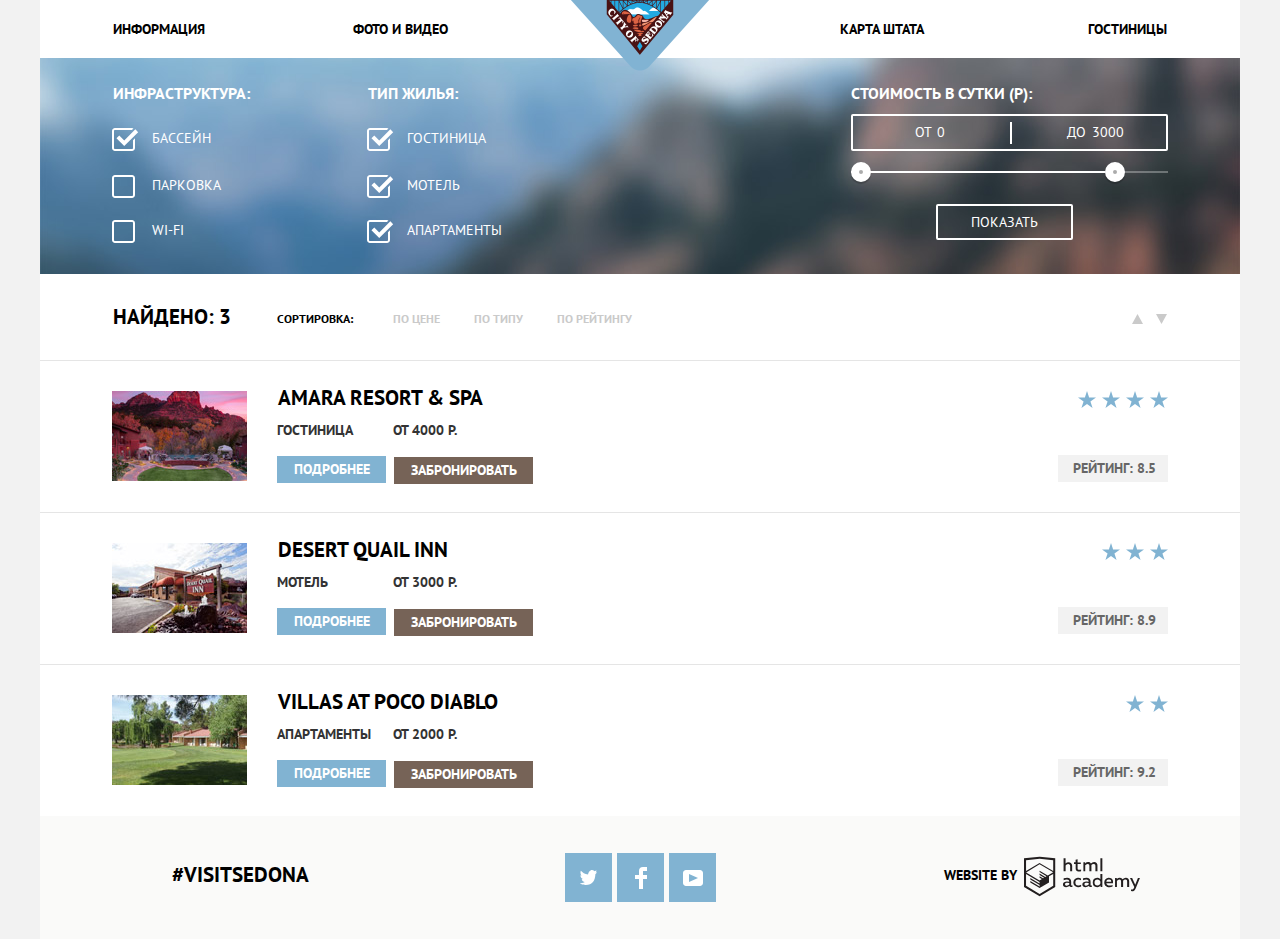
==== catalog.html @ 3f62bf9d "Добавлен JS." ====
<!DOCTYPE html>
<html lang="ru">

<head>
  <meta charset="utf-8">
  <title>HTML Academy: Седона</title>
  <link href="https://fonts.googleapis.com/css?family=PT+Sans:400,700&display=swap&subset=cyrillic" rel="stylesheet">
  <link rel="stylesheet" href="css/normalize.css">
  <link rel="stylesheet" href="css/style.css">
</head>

<body>
  <div class="container-center">
    <header class="main-header">
      <a href="index.html" class="logo">
        <img src="img/logo.png" width="140px" height="71px" alt="Логотип города Седона">
      </a>
      <nav aria-label="Навигация по странице" class="main-nav">
        <ul class="site-nav">
          <li><a href="#" class="site-nav-list">Информация</a></li>
          <li><a href="#" class="site-nav-list">Фото и видео</a></li>
          <li><a href="#" class="site-nav-list">Карта штата</a></li>
          <li><a href="catalog.html" class="site-nav-list">Гостиницы</a></li>
        </ul>
      </nav>
    </header>
    
    <section class="catalog-main">
      <h3 class="visually-hidden">Гостиницы Седоны</h3>
      <form action="https://echo.htmlacademy.ru" method="post" class="points">
        <div>
          <fieldset class="points-one">
            <legend>Инфраструктура:</legend>
            <p>
              <input type="checkbox" name="pool" id="pool" checked class="checkbox">
              <label for="pool" class="catalog-points">Бассейн</label>
            </p>
            <p>
              <input type="checkbox" name="parking" id="parking" class="checkbox">
              <label for="parking" class="catalog-points">Парковка</label>
            </p>
            <p>
              <input type="checkbox" name="wi-fi" id="wi-fi" class="checkbox">
              <label for="wi-fi" class="catalog-points">wi-fi</label>
            </p>
          </fieldset>
        </div>
        <div>
          <fieldset class="points-two">
            <legend>Тип жилья:</legend>
            <p>
              <input type="checkbox" name="hotel" id="hotel" checked class="checkbox">
              <label for="hotel" class="catalog-points">Гостиница</label>
            </p>
            <p>
              <input type="checkbox" name="motel" id="motel" checked class="checkbox">
              <label for="motel" class="catalog-points">Мотель</label>
            </p>
            <p>
              <input type="checkbox" name="aparts" id="aparts" checked class="checkbox">
              <label for="aparts" class="catalog-points">Апартаменты</label>
            </p>
          </fieldset>
        </div>
          <div class="filter-range">
            <div class="filter-range-title">Стоимость в сутки (р):</div>
            <div class="price-controls">
              <label class="min-price">от <input type="text" name="min-price" value="0"></label>
              <label class="max-price">до <input type="text" name="max-price" value="3000"></label>
            </div>
            <div class="range-controls">
              <div class="scale">
                <div class="bar"></div>
              </div>
              <div class="range-toggle range-toggle-min"></div>
              <div class="range-toggle range-toggle-max"></div>
            </div>
            <button class="btn-transparent" type="submit">Показать</button>
          </div>
      </form>
    </section>

    <section class="catalog-content">
      <div class="catalog-found">
        <h3 class="">Найдено: 3</h3>
        <ul class="catalog-list">
          <li class="catalog-item">Сортировка:</li>
          <li class="catalog-item"><a class="btn">по цене</a></li>
          <li class="catalog-item"><a class="btn">по типу</a></li>
          <li class="catalog-item"><a class="btn">по рейтингу</a></li>
        </ul>
        <div class="btn-arrow">
          <button class="arrow-up">
            <svg xmlns="http://www.w3.org/2000/svg" width="11" height="10" viewBox="0 0 11 10"><path d="M5.5 0L0 10h11z"/></svg>
          </button>
          <button class="arrow-down">
            <svg xmlns="http://www.w3.org/2000/svg" width="11" height="10" viewBox="0 0 11 10"><path d="M5.5 10L0 0h11"/></svg>
          </button>
        </div>
      </div>
      <div class="found-hotel">
        <div class="hotel-img">
          <img src="img/1catalog.jpg" width="135px" height="90px" alt="фото отеля">
        </div>
        <div class="about-hotel">
          <h3 class="hotel-name">Amara resort & spa</h3>
          <p class="cost"><span>гостиница</span> <span>от 4000 Р.</span></p>
          <div class="info-buy">
            <a href="#" class="detail">Подробнее</a>
            <a href="#" class="reserv">Забронировать</a>
          </div>
        </div>
        <div class="rate">
          <div class="rate-star">
            <span class="rating"></span>
            <span class="rating"></span>
            <span class="rating"></span>
            <span class="rating"></span>
          </div>
          <p>Рейтинг: 8.5</p>
        </div>
      </div>
      <div class="found-hotel">
        <div class="hotel-img">
          <img src="img/3catalog.jpg" width="135px" height="90px" alt="фото отеля">
        </div>
        <div class="about-hotel">
          <h3 class="hotel-name">Desert quail inn</h3>
          <p class="cost"><span>мотель</span> <span>от 3000 Р.</span></p>
          <div class="info-buy">
            <a href="#" class="detail">Подробнее</a>
            <a href="#" class="reserv">Забронировать</a>
          </div>
        </div>
        <div class="rate">
          <div class="rate-star">
            <span class="rating"></span>
            <span class="rating"></span>
            <span class="rating"></span>
          </div>
          <p>Рейтинг: 8.9</p>
        </div>
      </div>
      <div class="found-hotel">
        <div class="hotel-img">
          <img src="img/2catalog.jpg" width="135px" height="90px" alt="фото отеля">
        </div>
        <div class="about-hotel">
          <h3 class="hotel-name">Villas at poco diablo</h3>
          <p class="cost"><span>апартаменты</span> <span>от 2000 Р.</span></p>
          <div class="info-buy">
            <a href="#" class="detail">Подробнее</a>
            <a href="#" class="reserv">Забронировать</a>
          </div>
        </div>
        <div class="rate">
          <div class="rate-star">
            <span class="rating"></span>
            <span class="rating"></span>
          </div>
          <p>Рейтинг: 9.2</p>
        </div>
      </div>
    </section>
    
    <footer class="footer">
      <a href="index.html" class="footer-contacts">#VisitSedona</a>
      <ul class="footer-social">
        <li>
          <a href="#" class="social-button"><span class="visually-hidden">Твитер</span>
            <svg xmlns="http://www.w3.org/2000/svg" xmlns:xlink="http://www.w3.org/1999/xlink" width="17" height="15" viewBox="0 0 17 15">
              <path fill="#FFF" d="M10.95.144c1.685-.496 2.984.27 3.577 1.179.673-.231 1.331-.481 2.011-.708a2.345 2.345 0 0 1-.857 1.768c.685.17 1.304-.491 1.304-.491-.169 1-1.006 1.788-1.563 2.024-.231 6.75-3.175 11.217-10.077 11.082h-.446c-.41 0-4.164-.46-4.898-1.887 2.271.196 3.893-.422 4.693-1.177-.96-.3-2.679-.477-2.979-2.95.349.106.564.228 1.19.119C1.705 8.247.374 7.53.448 5.33c.285.328 1.067.536 1.34.472C1.085 5.561-.182 2.442.894.85c1.818 1.854 3.735 3.606 7.152 3.773C8.254 2.33 9.183.793 10.95.144z" />
            </svg>
          </a>
        </li>
        <li>
          <a href="#" class="social-button"><span class="visually-hidden">Фейсбук</span>
            <svg xmlns="http://www.w3.org/2000/svg" width="12" height="22" viewBox="0 0 12 22">
              <path fill="#FFF" d="M12 4V0H8a4 4 0 0 0-4 4v4H0v4h4v10h4V12h4V8H8V4h4z" />
            </svg>
          </a>
        </li>
        <li>
          <a href="#" class="social-button"><span class="visually-hidden">Ю-туб</span>
            <svg xmlns="http://www.w3.org/2000/svg" xmlns:xlink="http://www.w3.org/1999/xlink" width="20" height="16"
              viewBox="0 0 20 16">
              <path fill="#FFF" d="M17 0H3C1.35 0 0 1.35 0 3v10c0 1.65 1.35 3 3 3h14c1.65 0 3-1.35 3-3V3c0-1.65-1.35-3-3-3zM6.027 11.998V4.002L15.014 8l-8.987 3.998z" />
            </svg>
          </a>
        </li>
      </ul>

      <p class="footer-htmlacademy">Website by</p>
      <a href="https://htmlacademy.ru/intensive/htmlcss">
        <svg class="htmlacademy-btn" id="Layer_1" data-name="Layer 1" xmlns="http://www.w3.org/2000/svg"
          viewBox="0 0 108.08 36.85" width="116" height="41">
          <!-- <title>logo-htmlacademy-small</title> -->
          <path d="M44.61,26.88a2,2,0,0,0,.55-0.1v1.33a3.25,3.25,0,0,1-1.18.21,1.67,1.67,0,0,1-1.67-1,4.84,4.84,0,0,1-3.14,1.08c-1.51,0-2.91-.83-2.91-2.55,0-2.13,2-2.79,3.71-2.79a11.08,11.08,0,0,1,2.17.25v-0.3c0-1-.76-1.77-2.19-1.77a7.42,7.42,0,0,0-3,.64v-1.7a10.21,10.21,0,0,1,3.19-.55c2.36,0,3.81,1.12,3.81,3.65v3a0.54,0.54,0,0,0,.49.59h0.17Zm-6.44-1.13A1.35,1.35,0,0,0,39.63,27h0.11a3.39,3.39,0,0,0,2.41-1V24.58a9.72,9.72,0,0,0-1.81-.21c-1,0-2.16.33-2.16,1.38h0Zm12.36-6.11a5,5,0,0,1,2.57.64V22a4.08,4.08,0,0,0-2.3-.7,2.75,2.75,0,1,0,0,5.49,5,5,0,0,0,2.43-.64v1.71a6.27,6.27,0,0,1-2.76.57A4.21,4.21,0,0,1,46,24.51q0-.21,0-0.41a4.32,4.32,0,0,1,4.18-4.46h0.38Zm12.17,7.24a2,2,0,0,0,.55-0.1v1.33a3.25,3.25,0,0,1-1.18.21,1.67,1.67,0,0,1-1.67-1,4.84,4.84,0,0,1-3.14,1.08c-1.51,0-2.91-.83-2.91-2.55,0-2.13,2-2.79,3.71-2.79a11.08,11.08,0,0,1,2.17.25v-0.3c0-1-.76-1.77-2.19-1.77a7.42,7.42,0,0,0-3,.64v-1.7a10.21,10.21,0,0,1,3.19-.55c2.36,0,3.81,1.12,3.81,3.65v3a0.54,0.54,0,0,0,.49.59h0.17Zm-6.44-1.13A1.35,1.35,0,0,0,57.73,27h0.11a3.39,3.39,0,0,0,2.41-1V24.58a9.72,9.72,0,0,0-1.81-.21c-1.06,0-2.16.33-2.16,1.38h0ZM73,16V28.2H71.35V26.88a3.88,3.88,0,0,1-3.19,1.54,4.4,4.4,0,0,1,0-8.78,3.81,3.81,0,0,1,3,1.3V16H73Zm-4.53,5.22a2.76,2.76,0,1,0,0,5.52A2.86,2.86,0,0,0,71.15,25V23A2.91,2.91,0,0,0,68.49,21.27ZM79,19.64c3.31,0,4.46,2.68,3.92,5.09H76.7c0.21,1.5,1.67,2.11,3.19,2.11a6.11,6.11,0,0,0,2.64-.59v1.6a7.14,7.14,0,0,1-3,.57C77,28.42,74.78,27,74.78,24a4.18,4.18,0,0,1,4-4.39H79Zm0.09,1.54a2.28,2.28,0,0,0-2.44,2.1v0.06H81.3A2,2,0,0,0,79.13,21.18Zm5.73,7V19.87h1.65v1a3.81,3.81,0,0,1,2.78-1.27A2.86,2.86,0,0,1,91.89,21a4.12,4.12,0,0,1,2.91-1.33A3.06,3.06,0,0,1,98,23V28.2h-1.9V23.05a1.59,1.59,0,0,0-1.42-1.75H94.42a2.8,2.8,0,0,0-2.07,1.12V28.2h-1.9V23.05A1.59,1.59,0,0,0,89,21.31H88.8a3,3,0,0,0-2.21,1.29v5.63H84.86Zm21.31-8.33h1.9l-3.91,9.46c-0.9,2.17-2.09,2.86-3.35,2.86a4.76,4.76,0,0,1-1.1-.14V30.46a2.86,2.86,0,0,0,.85.12c0.9,0,1.58-.64,2.07-1.9l0.17-.42-4-8.4h2l2.86,6.29ZM38.73,1.46V6.22a3.81,3.81,0,0,1,2.7-1.14,3.25,3.25,0,0,1,3.44,3.4v5.15H43V8.72a1.81,1.81,0,0,0-1.61-2h-0.3a2.93,2.93,0,0,0-2.32,1.39v5.52h-1.9V1.46h1.9ZM49.94,2.31v3h3V6.91h-3v3.81c0,1.1.5,1.46,1.58,1.46a4.49,4.49,0,0,0,1.69-.33v1.6A6.8,6.8,0,0,1,51,13.8a2.55,2.55,0,0,1-2.86-2.74V6.89H46.58V5.26h1.5V2.74Zm5.4,11.31V5.28H57v1A3.81,3.81,0,0,1,59.77,5a2.86,2.86,0,0,1,2.6,1.33A4.12,4.12,0,0,1,65.28,5,3.06,3.06,0,0,1,68.44,8.4v5.21h-1.9V8.46a1.59,1.59,0,0,0-1.42-1.75H64.89a2.8,2.8,0,0,0-2.07,1.12v5.78h-1.9V8.46A1.59,1.59,0,0,0,59.5,6.71H59.27A3,3,0,0,0,57.06,8v5.63H55.34ZM71.17,1.45H73V13.6H71.17V1.45ZM14.71,0H14.55L0,1.54V28.21l14.55,8.66,14.55-8.66V1.54Zm12.5,27.1L14.55,34.64,1.9,27.12V16.18l12.59,7.5V25L5.86,19.9v1.31l8.68,5.21v1.39L5.87,22.65V24l8.68,5.21,8.75-5.24V18.31L27.2,16V27.12Zm0-12.53-3.48,2-1.6,1L14.51,13v1.31L21,18.23H21l-0.14.09-1,.54-5.37-3.2V17l4.24,2.52-1,.67-3.2-1.9v1.31l2.1,1.24L14.5,22.1,2,14.65,14.51,7.11Zm0-1.32L14.49,5.76,1.91,13.25v-10L14.56,1.92,27.21,3.25v10h0Z" transform="translate(0 -0.02)" fill="#231f20" />
        </svg>
      </a>

    </footer>
  </div>
</body>

</html>
---- css/style.css ----
body {
  margin: 0;
  padding: 0;
  margin-left: 40px;
  margin-right: 40px;

  font-family: 'PT Sans', Arial, sans-serif;
  font-size: 14px;
  line-height: 21px;
  font-weight: 700;
  color: #000000;
  text-transform: uppercase;

  background-color: #f2f2f2;
}
a {
  text-decoration: none;
}
img {
  max-width: 100%;
  height: auto;
}

.container-center {
  width: 1200px;
  margin: 0 auto;
  background-color: #ffffff;
}

.main-header {
  position: relative;
  padding: 16px 0;
  
}
.main-nav {
  font-size: 14px;
  line-height: 26px;
  
  margin: 0px;
  display: flex;
}
.logo {
  height: 71px;
  width: 140px;
  padding: 0;
  margin: 0;
  order: 2;
  position: absolute;
  top: 0;
  left: 50%;
  margin-left: -70px;
  z-index: 1;
}
.site-nav {
  list-style: none;
  
  display: flex;
  flex-wrap: wrap;
  margin: 0;
  width: 100%;
  padding-left: 73px;
  padding-right: 73px;
}
.site-nav li {
  width: 25%;
}
.site-nav li:nth-child(2) {
  margin-right: 0px;
  margin-left: -24px;
}
.site-nav li:nth-child(3) {
  margin-left: 44px;
  margin-right: -20px;
}
.site-nav li:nth-child(3),
.site-nav li:nth-child(4) {
  text-align: right;
}
.site-nav-list {
  color: #000000;
}

.site-nav a:hover,
.site-nav a:focus {
  color: #a3c7de;
}
.site-nav a:active {
  color: #cacaca;
}

.welcome {
  position: relative;
  background-color: #ffffff;
  background-image: url("../img/bg.jpg");
  background-position: right 0px top -61px;
  background-repeat: no-repeat;
  background-size: 1200px 800px;
  padding-bottom: 76px;
}
.welcome-img {
  display: block;
  margin: 0 auto;
  padding-top: 77px;  
}
.welcome::after {
  content: url("../img/polygon.svg");
  position: absolute;
  left: 0;
  bottom: -2.4px;
  line-height: 0;
  
}
/*Стили для преимужеств на главной странице*/
.features-intro {
  text-align: center;
  font-size: 21px;
  line-height: 26px;
  padding: 0;
  margin: 0;
  margin-top: 59px;
  margin-right: 18px;
  margin-bottom: 30px;
  margin-left: 28px;
}
.features-fraze {
  text-align: center;
  font-size: 14px;
  line-height: 26px;
  color: #333333;
  padding: 0;
  margin: 0;
}
.features-list-one {  
  display: flex;
  flex-wrap: wrap;
  margin-top: 50px;
  
}
.features-list-one-color {
  color: #ffffff;
  width: 400px;
  background-color: #81b3d2;
  
  margin: 0;
  padding: 0;
  padding-top: 23px;
  padding-bottom: 44px;
}

.features-list-one-img {
  position: relative;
  overflow: hidden;
  width: 800px;
}
.sedona-img {
  position: absolute;
  bottom: -67px;
}
.features-list-one-color h3 {
  font-size: 21px;
  line-height: 21px;
  font-weight: 700;
  text-align: center;
  padding: 0;
  margin: 0;
  margin-top: 23px;
  margin-left: 140px;
  margin-right: 140px;
}
.features-list-one-color p {
  font-size: 14px;
  line-height: 21px;
  font-weight: 400;
  text-align: center;

  padding: 0;
  margin-top: 24px;
  margin-right: 60px;
  margin-left: 58px;
  
}
.features-list-two {
  display: flex;
  flex-wrap: wrap;
}
.features-list-two-color {
  color: #ffffff;
  text-align: center;
  width: 400px;
  background-color: #81b3d2;
  padding-bottom: 37px;
}
.features-list-two-img {
  position: relative;
  overflow: hidden;
  width: 800px;
}
.bridge-img {
  position: absolute;
  top: -76px;
}
.features-list-two-color h3 {
  font-size: 21px;
  line-height: 21px;
  font-weight: 700;
  padding: 0;
  margin-top: 46px;
  margin-right: 110px;
  margin-bottom: 24px;
  margin-left: 115px;
}
.features-list-two-color p {
  font-size: 14px;
  line-height: 21px;
  font-weight: 400;

  padding: 0;
  margin-left: 48px;
  margin-right: 50px;
  margin-bottom: 23px;
}
.features-list {
  list-style: none;

  display: flex;
  flex-wrap: wrap;
  justify-content: space-between;
  margin: 0;
  padding: 0;
  /* min-height: 330px; */
}
.features-item {
  position: relative;
  padding-top: 140px;
  text-align: center;
  width: 33.33%;
}
.features-item h3 {
  font-size: 21px;
  line-height: 21px;

  padding: 0;
  padding-top: 0px;
  margin: 0;
  margin-top: 21px;
  margin-bottom: 20px;
}
.features-item p {
  color: #333333;
  margin-top: 24px;
  margin-right: 50px;
  margin-bottom: 83px;
  margin-left: 50px;
}
.grey {
  
  background-color: #eeeeee;
  padding-top: 0;
  padding-bottom: 20px;
}
.grey h3 {
  margin-top: 47px;
  margin-right: 145px;
  margin-left: 140px;
  margin-bottom: 24px;
  padding: 0;
  color: #000000;
}
.grey p {
  margin-top: 0;
  margin-right: 40px;
  margin-bottom: 21px;
  margin-left: 40px;
  color: #333333;
}
  

.home::before {
  content: url("../img/home.svg");
  position: absolute;
  left: 162px;
  bottom: 194px;


}
.food::before {
  content: url("../img/food.svg");
  position: absolute;
  left: 162px;
  bottom: 198px;
}
.box::before {
  content: url("../img/box.svg");
  position: absolute;
  left: 168px;
  bottom: 196px;
}

.subtitle {
  text-align: center;
  font-size: 30px;
  line-height: 36px;
  color: #000000;
  
  padding: 0;
  margin: 0;
  margin-top: 49px;
  margin-bottom: 23px;
}
.subtitle-btn {
  text-align: center;
  margin-top: 44px;
  
}
.search-main {
  font-size: 21px;
  line-height: 26px;
  text-transform: uppercase;
  font-weight: 700;
  width: 568px;
  padding-top: 28px;
  padding-bottom: 33px;
  margin: 0;

  background-color: #766357;
  color: #ffffff;
  border: none;
}
.popup {
  width: 570px;
  
  margin-left: 315px;
  padding-top: 40px;
  display: flex;
  flex-direction: column;
  align-items: center;
  position: absolute;
  z-index: 1;
  background-color: #ffffff;
}
.popup-err {
  animation-name: shake;
  animation-duration: 0.6s;
}
.popup-animation {
  animation-name: bounce;
  animation-duration: 0.6s;
}
.check-in,
.check-out {
  width: 346px;
  height: 38px;
  background-color: #f2f2f2;
  color: #000000;
  border: none;
  margin-left: 21px;
  padding-left: 12px;
  box-sizing: border-box;
}
.date-in,
.date-out {
  position: relative;
  margin-top: 15px;
  margin-left: 2px;
}
.calendar {
  border: none;
  position: absolute;
  left: 422px;
  top: 8px;
  background-color: #f2f2f2;
}
.number-guest {  
  display: flex;
  align-items: center;
  width: 459px;
  justify-content: space-between;
  margin-bottom: 49px;
}
.btn-adults,
.btn-children {
  display: flex;
  margin-top: 13px;
}
.btn-adults input,
.btn-children input {
  border: none;
  text-align: center;
  background-color: #f2f2f2;
}
.btn-adults label,
.btn-children label {
  margin-right: 26px;
  margin-top: 12px;
}

.number-guest-btn {
  width: 38px;
  height: 38px;
  border: none;
  background-color: #f2f2f2;
  padding: 0;
  margin: 0;
  margin-top: 3px;
}
.left {
  margin-left: 15px;
}


.found {
  font-size: 21px;
  line-height: 26px;
  text-transform: uppercase;
  font-weight: 700;
  width: 458px;
  background-color: #81b3d2;
  border: none;

  margin-top: 5px;
  margin-bottom: 55px;
  padding-top: 15px;
  padding-bottom: 17px;
  
}
.found a {
  margin-top: auto;
  margin-left: auto;
  margin-right: auto;
  color: #ffffff;
}

.map {
  background-image: url("../img/map.png");
  background-position: right -52px top 0;
  background-repeat: no-repeat;
  background-size: 1718px 748px;
  position: relative;
  padding-top: 500px;
}
.map iframe {
  position: absolute;
  top: 0px;
  border:0;
}

.footer {
  padding-top: 37px;
  padding-bottom: 36px;
  display: flex;
  justify-content: space-between;
  align-items: center;
  background-color: rgba(249, 250, 248, 0.9);
  
}
.footer-main {
  margin-top: -28px;
  width: 1200px;
  position: relative;
}

.footer-contacts {
  font-size: 21px;
  line-height: 26px;
  color: #000000;

  margin-left: 132px;
  margin-bottom: 6px;
}
.footer-social {
  list-style: none;
  display: flex;
  flex-wrap: wrap;
  justify-content: space-between;
  width: 151px;
  margin: 0 auto;
  margin-left: 256px;
  padding: 0;
 
}
.social-button {
  display: flex;
  align-items: center;
  justify-content: center;
  width: 47px;
  height: 49px;

  background-color: #81b3d2;
}
.social-button:focus,
.social-button:hover {
  background-color: #669ec0;
}
.social-button:active {
  background-color: #5496bd;
}
.social-button:active path {
  fill: #88b6d1;
}

.footer-htmlacademy {
  padding: 0;
  margin: 0;
  margin-right: 7px;
  margin-bottom: 4px;
  
}
.htmlacademy-btn {
  margin-right: 100px;
  margin-top: 3px;
}
.htmlacademy-btn:focus path,
.htmlacademy-btn:hover path {
  fill: #81b3d2;
}
.htmlacademy-btn:active path {
  fill: #bdbbbc;
}

.visually-hidden {
  position: absolute;
  width: 1px;
  height: 1px;
  margin: -1px;
  border: 0;
  padding: 0;
  clip: rect(0 0 0 0);
  overflow: hidden;
}
/*Окончание стилей index.html*/
/*Старт стилей catalog.html*/
.catalog-main {
  background-image: url("../img/filterbackground.jpg");
  background-position: top;
  background-repeat: no-repeat;
  background-color: #ffffff;
  padding-left: 60px;
  padding-right: 60px;
}
.points {
  display: flex;
  padding-bottom: 24px;
}
fieldset {
  border: none;
}
.hotel-form {
  margin-left: auto;
}

.catalog-content {
  background-color: #ffffff;
  /* margin-left: 73px;
  margin-right: 73px;
  margin-bottom: -8px; */
  
}
.catalog-found {
  display: flex;
  justify-content: flex-start;
  flex-wrap: wrap;
  margin: 0 73px;
  margin-bottom: 18px;
}
.catalog-found h3 {
  font-size: 21px;
  line-height: 26px;

  padding: 0;
  margin: 0;
  margin-top: 30px;
}
.catalog-list {
  list-style: none;

  display: flex;
  justify-content: space-between;
}
.catalog-item {
  font-size: 12px;
  line-height: 18px;

  margin-top: 22px;
  margin-left: 40px;
}
.catalog-item:first-child {
  margin-left: 6px;
}
.catalog-item:nth-child(3),
.catalog-item:nth-child(4) {
  margin-left: 34px;
  
}

.btn {
  color: #cacaca;
}
.btn:hover,
.btn:focus {
  color: #a3c7de;
}
.btn:active {
  color: #000000;
}
.btn-arrow {
  margin-left: auto;
  margin-top: 12px;
}
.arrow-up {
  border: none;
  padding: 0;
  margin-top: 25px;
  margin-right: 4px;
  background: none;
}
.arrow-up svg {
  fill: #cacaca;
}
.arrow-down {
  border: none;
  padding: 0;
  margin-top: 25px;
  margin-left: 5px;
  background: none;
}
.arrow-down svg {
  fill: #cacaca;
}
.arrow-up:hover svg,
.arrow-down:hover svg,
.arrow-up:focus svg,
.arrow-down:focus svg {
  fill: #231f20;
}
.arrow-up:active svg,
.arrow-down:active svg {
  fill: #81b3d2;
}

.found-hotel {
  padding: 0 72px;
  margin: 0;
  margin-bottom: -3px;

  border-top: 1px solid #e5e5e5;

  display: flex;
    
}
.hotel-img {
  margin-top: 30px;
  margin-right: 20px;
}

.about-hotel {
  margin-left: 10px;
}

.hotel-name {
  font-size: 21px;
  line-height: 26px;
  color: #000000;
  margin-top: 24px;
  margin-bottom: 0;
  margin-left: 1px;
}
.hotel-name:hover,
.hotel-name:focus {
  color: #81b3d2;
}
.hotel-name:active {
  color: #cbcbcb;
}

.cost {
  font-size: 14px;
  line-height: 21px;
  color: #333333;
  margin-top: 8px;
  margin-bottom: 15px;
}

.cost span {
  display: inline-block;
  min-width: 112px;
  vertical-align: middle;
}

.detail {
  display: inline-block;

  margin-right: 3.5px;
  padding-top: 13px;
  padding-right: 16px;
  padding-bottom: 14px;
  padding-left: 17px;
  
  line-height: 0;
  text-align: center;
  color: #ffffff;
  
  text-transform: uppercase;
  background-color: #81b3d2;
  border: none;
}
.detail:hover,
.detail:focus {
  background-color: #669ec0;
}
.detail:active {
  color: #93b9d2;
  background-color: #5496bd;
}

.reserv {
  display: inline-block;
  vertical-align: middle;

  margin-right: 3.5px;
  padding-top: 13px;
  padding-right: 16px;
  padding-bottom: 14px;
  padding-left: 17px;
  

  line-height: 0;
  text-align: center;
  color: #ffffff;
  text-transform: uppercase;
  background-color: #766357;
  border: none;
}
.reserv:hover,
.reserv:focus {
  background-color: #604e43;
}
.reserv:active {
  color: #928a85;
  background-color: #503e33;
}

.rate {
  margin-left: auto;
}
.rate-star {
  text-align: right;
  margin-top: 30px;
}
.rating {
  display: inline-block;
  vertical-align: middle;
  margin-left: 2px;
}


.rate p {
  display: inline-block;
  vertical-align: middle;
  line-height: 0;

  margin-top: 41px;
  margin-bottom: 33px;
  padding-top: 13px;
  padding-right: 12px;
  padding-bottom: 14px;
  padding-left: 15px;
  
  color: #666666;
  background-color: #f2f2f2;
}
.rating::after {
  content: url("../img/star.svg"); 
}


/* стилизация чек-боксов */

.points-one legend,
.points-two legend {
  font-size: 16px;
  line-height: 21px;
}
.points-one,
.points-two {
  color: #ffffff;
  margin-top: 25px;
  
}
.points-two {
  margin-left: 95px;
}
.points-one p,
.points-two p {
  margin: 0;
  padding: 0;
  margin-top: 19px;
}
.points-one p:nth-child(3),
.points-two p:nth-child(3) {
  margin-top: 26px;
}
.points-one p:nth-child(4),
.points-two p:nth-child(4) {
  margin-top: 24px;
}

.catalog-points {
  font-weight: 400;
  margin: 0;
  padding: 0;
  margin-left: 39px;
}

.checkbox {
  /* Прячем стандартную галочку */
	position: absolute;
	z-index: -1;
	opacity: 0;
}
.checkbox + label {
  /* определяем относительно какого элемента absolute + определяем курсор */
	position: relative;
	cursor: pointer;
}

.checkbox + label:before {
  /* Определяем вид основного чекбокса */
	content: url("../img/checkboxoff.svg");
	position: absolute;
	/* top: -4px; */
	left: -40px;
}
.checkbox:checked + label:before {
  /* определяем вид чекбокса осле нажатия */
  content: url("../img/checkboxon.svg");
}
.checkbox:focus + label:before {
  border: 1.5px solid #88b6d1;
} 
.checkbox:disabled + label:before {
  opacity: 0.3;
}
/* Стили для фильтра */

.filter-range {
  width: 317px;
  margin-top: 25px;
  margin-left: 337px;


  color: #ffffff;
  text-transform: uppercase;
}

.filter-range-title {
  margin-bottom: 10px;

  font-weight: 700;
  font-size: 16px;
  line-height: 21px;
}

.price-controls {
  position: relative;
  
  height: 33px;
  margin-bottom: 20px;
  
  font-size: 0;
  font-weight: 400;

  border: 2px solid #ffffff;
  border-radius: 2px;
}

.price-controls::after {
  content: "";
  position: absolute;
  top: 50%;
  left: 158px;

  width: 2px;
  height: 22px;

  background: #ffffff;
  transform: translate(-50%, -50%);
  
}

.price-controls label {
  display: inline-block;

  font-size: 14px;
  line-height: 30px;
  vertical-align: top;

  cursor: pointer;
}

.price-controls .min-price,
.price-controls .max-price {
  width: 90px;
  padding-left: 62px;
}

.price-controls input {
  width: 50px;
  margin: 0;

  color: inherit;
  font: inherit;

  background: none;
  border: none;
}

.range-controls {
  position: relative;

  margin-bottom: 31px;
}

.range-controls .scale {
  height: 2px;

  background: rgba(255, 255, 255, 0.3);
}

.range-controls .bar {
  width: 80%;
  height: 2px;

  background: #ffffff;
}

.range-toggle {
  position: absolute;
  top: -9px;
  
  width: 4px;
  height: 4px;

  background: #ababab;
  border: 8px solid #ffffff;
  border-radius: 50%;
  box-shadow: 0 2px 1px 0 rgba(0, 1, 1, 0.2);
  cursor: pointer;
}

.range-toggle:hover {
  background: #1c4f80;
}

.range-toggle-min {
  left: 0;
}

.range-toggle-max {
  left: 80%;
}

.btn-transparent {
  display: block;
  margin: 0 auto;
  margin-left: 85px;
  padding: 6px 33px;

  font-size: 14px;
  line-height: 20px;
  color: #ffffff;
  text-transform: uppercase;

  background: transparent;
  border: 2px solid #ffffff;
  border-radius: 2px;
  cursor: pointer;
  
}

.btn-transparent:hover {
  color: #000000;

  background: #ffffff;
}

@keyframes shake {
  0%, 100% { transform: translateX(0); }
  10%, 30%, 50%, 70%, 90% { transform: translateX(-10px); }
  20%, 40%, 60%, 80% { transform: translateX(10px); }
}
@keyframes bounce {
  0% { transform: translateY(-100px); }
  70% { transform: translateY(30px); }
  90% { transform: translateY(-10px); }
  100% { transform: translateY(0); }
}
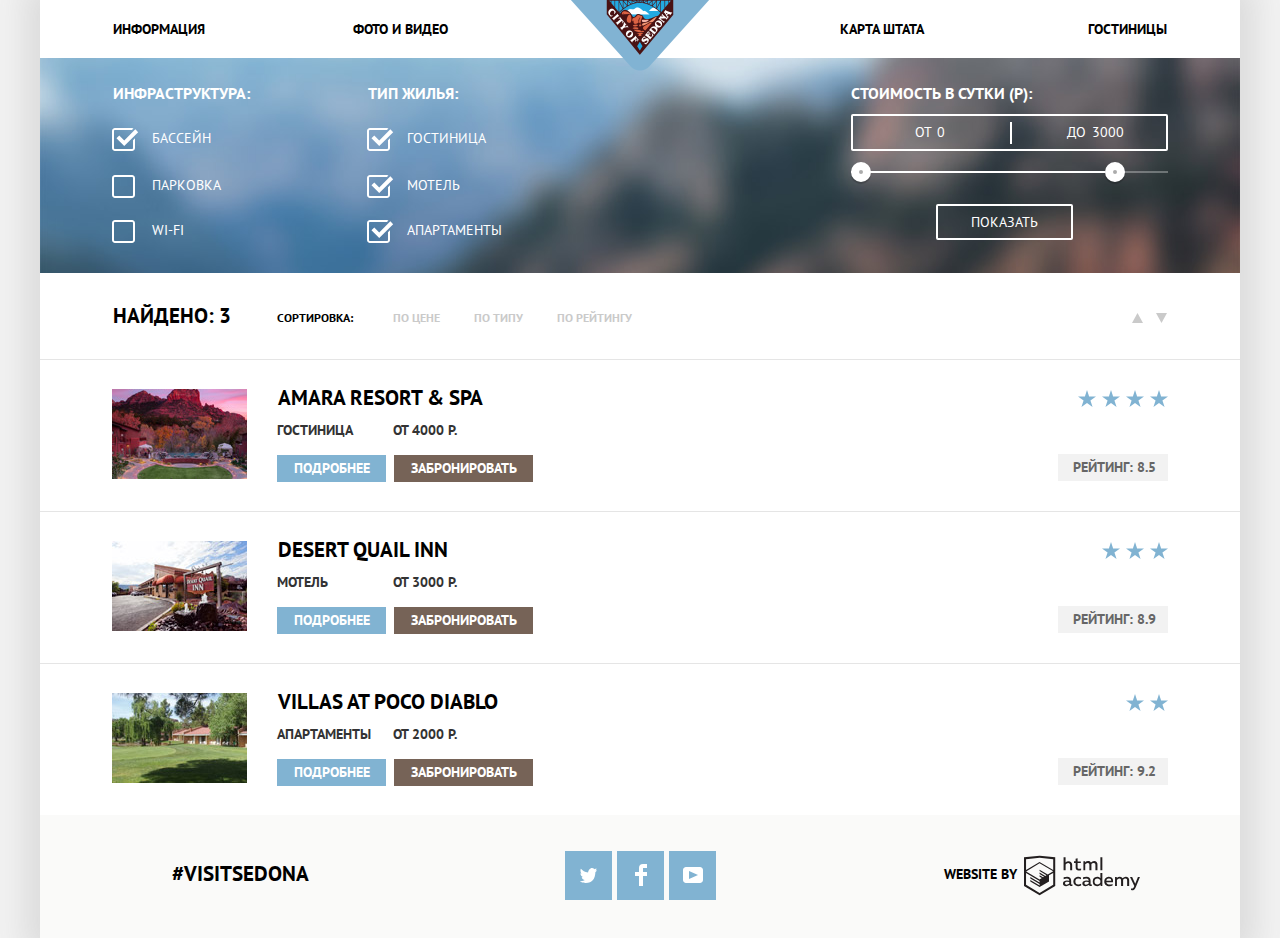
==== commit 7dc4924c: "Правки внесены. Прошу посмотреть." ====
--- a/catalog.html
+++ b/catalog.html
@@ -6,14 +6,14 @@
   <title>HTML Academy: Седона</title>
   <link href="https://fonts.googleapis.com/css?family=PT+Sans:400,700&display=swap&subset=cyrillic" rel="stylesheet">
   <link rel="stylesheet" href="css/normalize.css">
-  <link rel="stylesheet" href="css/style.css">
+  <link rel="stylesheet" href="css/style.min.css">
 </head>
 
 <body>
   <div class="container-center">
     <header class="main-header">
       <a href="index.html" class="logo">
-        <img src="img/logo.png" width="140px" height="71px" alt="Логотип города Седона">
+        <img src="img/logo.png" width="140" height="71" alt="Логотип города Седона">
       </a>
       <nav aria-label="Навигация по странице" class="main-nav">
         <ul class="site-nav">
@@ -100,7 +100,7 @@
       </div>
       <div class="found-hotel">
         <div class="hotel-img">
-          <img src="img/1catalog.jpg" width="135px" height="90px" alt="фото отеля">
+          <img src="img/1catalog.jpg" width="135" height="90" alt="фото отеля">
         </div>
         <div class="about-hotel">
           <h3 class="hotel-name">Amara resort & spa</h3>
@@ -122,7 +122,7 @@
       </div>
       <div class="found-hotel">
         <div class="hotel-img">
-          <img src="img/3catalog.jpg" width="135px" height="90px" alt="фото отеля">
+          <img src="img/3catalog.jpg" width="135" height="90" alt="фото отеля">
         </div>
         <div class="about-hotel">
           <h3 class="hotel-name">Desert quail inn</h3>
@@ -143,7 +143,7 @@
       </div>
       <div class="found-hotel">
         <div class="hotel-img">
-          <img src="img/2catalog.jpg" width="135px" height="90px" alt="фото отеля">
+          <img src="img/2catalog.jpg" width="135" height="90" alt="фото отеля">
         </div>
         <div class="about-hotel">
           <h3 class="hotel-name">Villas at poco diablo</h3>
--- a/css/style.min.css
+++ b/css/style.min.css
@@ -0,0 +1 @@
+@-webkit-keyframes shake{0%,to{-webkit-transform:translateX(0);transform:translateX(0)}10%,30%,50%,70%,90%{-webkit-transform:translateX(-10px);transform:translateX(-10px)}20%,40%,60%,80%{-webkit-transform:translateX(10px);transform:translateX(10px)}}@keyframes shake{0%,to{-webkit-transform:translateX(0);transform:translateX(0)}10%,30%,50%,70%,90%{-webkit-transform:translateX(-10px);transform:translateX(-10px)}20%,40%,60%,80%{-webkit-transform:translateX(10px);transform:translateX(10px)}}@-webkit-keyframes bounce{0%{-webkit-transform:translateY(-100px);transform:translateY(-100px)}70%{-webkit-transform:translateY(30px);transform:translateY(30px)}90%{-webkit-transform:translateY(-10px);transform:translateY(-10px)}to{-webkit-transform:translateY(0);transform:translateY(0)}}@keyframes bounce{0%{-webkit-transform:translateY(-100px);transform:translateY(-100px)}70%{-webkit-transform:translateY(30px);transform:translateY(30px)}90%{-webkit-transform:translateY(-10px);transform:translateY(-10px)}to{-webkit-transform:translateY(0);transform:translateY(0)}}body{padding:0;font-family:'PT Sans',Arial,sans-serif;font-size:14px;line-height:21px;font-weight:700;color:#000;text-transform:uppercase;background-color:#f2f2f2}a{text-decoration:none}img{max-width:100%;height:auto}.container-center{width:1200px;margin:0 auto;background-color:#fff;-webkit-box-shadow:0 0 30px 15px #dbdbdb;box-shadow:0 0 30px 15px #dbdbdb}.main-header{position:relative;padding:16px 0}.main-nav{font-size:14px;line-height:26px;margin:0;display:-webkit-box;display:-ms-flexbox;display:flex}.logo{height:71px;width:140px;padding:0;-webkit-box-ordinal-group:3;-ms-flex-order:2;order:2;position:absolute;top:0;left:50%;margin:0 0 0 -70px;z-index:1}.site-nav{list-style:none;display:-webkit-box;display:-ms-flexbox;display:flex;-ms-flex-wrap:wrap;flex-wrap:wrap;margin:0;width:100%;padding-left:73px;padding-right:73px}.site-nav li{width:25%}.site-nav li:nth-child(2){margin-right:0;margin-left:-24px}.site-nav li:nth-child(3){margin-left:44px;margin-right:-20px;text-align:right}.site-nav li:nth-child(4){text-align:right}.site-nav-list{color:#000}.site-nav a:focus,.site-nav a:hover{color:#a3c7de}.site-nav a:active{color:#cacaca}.welcome{position:relative;background-color:#fff;background-image:url(../img/bg.jpg);background-position:right 0 top -61px;background-repeat:no-repeat;background-size:1200px 800px;padding-bottom:76px}.welcome-img{display:block;margin:0 auto;padding-top:77px}.welcome::after{content:url(../img/polygon.svg);position:absolute;left:0;bottom:-2.4px;line-height:0}.features-fraze,.features-intro{text-align:center;font-size:21px;line-height:26px;padding:0;margin:59px 18px 30px 28px}.features-fraze{font-size:14px;color:#333;margin:0}.features-list-one{display:-webkit-box;display:-ms-flexbox;display:flex;-ms-flex-wrap:wrap;flex-wrap:wrap;margin-top:50px}.features-list-one-color{color:#fff;width:400px;background-color:#81b3d2;margin:0;padding:23px 0 44px}.features-list-one-img{position:relative;overflow:hidden;width:800px}.sedona-img{position:absolute;bottom:-67px}.features-list-one-color h3,.features-list-two-color h3{font-size:21px;line-height:21px;font-weight:700;padding:0}.features-list-one-color h3{text-align:center;margin:23px 140px 0}.features-list-one-color p,.features-list-two-color p{font-size:14px;line-height:21px;font-weight:400;padding:0}.features-list-one-color p{text-align:center;margin-top:24px;margin-right:60px;margin-left:58px}.features-list-two{display:-webkit-box;display:-ms-flexbox;display:flex;-ms-flex-wrap:wrap;flex-wrap:wrap}.features-list-two-color{color:#fff;text-align:center;width:400px;background-color:#81b3d2;padding-bottom:37px}.features-list-two-img{position:relative;overflow:hidden;width:800px}.bridge-img,.map iframe{position:absolute;top:-76px}.features-list-two-color h3{margin:46px 110px 24px 115px}.features-list-two-color p{margin-left:48px;margin-right:50px;margin-bottom:23px}.features-list{list-style:none;display:-webkit-box;display:-ms-flexbox;display:flex;-ms-flex-wrap:wrap;flex-wrap:wrap;-webkit-box-pack:justify;-ms-flex-pack:justify;justify-content:space-between;margin:0;padding:0}.features-item{position:relative;padding-top:140px;text-align:center;width:33.33%}.features-item h3{font-size:21px;line-height:21px;padding:0;margin:21px 0 20px}.features-item p,.grey p{color:#333;margin:24px 50px 83px}.grey{background-color:#eee;padding-top:0;padding-bottom:20px}.grey h3,.subtitle{margin:47px 145px 24px 140px;padding:0;color:#000}.grey p{margin:0 40px 21px}.box::before,.food::before,.home::before{content:url(../img/home.svg);position:absolute;left:162px;bottom:194px}.box::before,.food::before{content:url(../img/food.svg);bottom:198px}.box::before{content:url(../img/box.svg);left:168px;bottom:196px}.subtitle{text-align:center;font-size:30px;line-height:36px;margin:49px 0 23px}.subtitle-btn{text-align:center;margin-top:44px}.search-main{font-size:21px;line-height:26px;text-transform:uppercase;font-weight:700;width:568px;padding-top:28px;padding-bottom:33px;margin:0;background-color:#766357;color:#fff;border:0;display:inline-block}.popup{width:570px;margin-left:315px;padding-top:40px;display:-webkit-box;display:-ms-flexbox;display:flex;-webkit-box-orient:vertical;-webkit-box-direction:normal;-ms-flex-direction:column;flex-direction:column;-webkit-box-align:center;-ms-flex-align:center;align-items:center;position:absolute;z-index:1;background-color:#fff}.popup-animation,.popup-err{-webkit-animation-name:bounce;animation-name:bounce;-webkit-animation-duration:.6s;animation-duration:.6s}.popup-err{-webkit-animation-name:shake;animation-name:shake}.check-in,.check-out{width:346px;height:38px;background-color:#f2f2f2;color:#000;border:0;margin-left:21px;padding-left:12px;-webkit-box-sizing:border-box;box-sizing:border-box}.date-in,.date-out{position:relative;margin-top:15px;margin-left:2px}.calendar{border:0;position:absolute;left:422px;top:8px;background-color:#f2f2f2}.btn-adults,.btn-children,.number-guest{display:-webkit-box;display:-ms-flexbox;display:flex}.number-guest{-webkit-box-align:center;-ms-flex-align:center;align-items:center;width:459px;-webkit-box-pack:justify;-ms-flex-pack:justify;justify-content:space-between;margin-bottom:49px}.btn-adults,.btn-children{margin-top:13px}.btn-adults input,.btn-children input{border:0;text-align:center;background-color:#f2f2f2}.btn-adults label,.btn-children label{margin-right:26px;margin-top:12px}.number-guest-btn{width:38px;height:38px;border:0;background-color:#f2f2f2;padding:0;margin:3px 0 0}.left{margin-left:15px}.found{font-size:21px;line-height:26px;color:#fff;text-transform:uppercase;font-weight:700;width:458px;background-color:#81b3d2;border:0;margin-top:5px;margin-bottom:55px;padding-top:15px;padding-bottom:17px}.found a{margin-top:auto;margin-left:auto;margin-right:auto;color:#fff}.map{background-image:url(../img/map.png);background-position:right -52px top 0;background-repeat:no-repeat;background-size:1718px 748px;position:relative;padding-top:500px}.map iframe{top:0;border:0}.footer{padding-top:37px;padding-bottom:36px;display:-webkit-box;display:-ms-flexbox;display:flex;-webkit-box-pack:justify;-ms-flex-pack:justify;justify-content:space-between;-webkit-box-align:center;-ms-flex-align:center;align-items:center;background-color:rgba(249,250,248,.9)}.footer-main{margin-top:-28px;width:1200px;position:relative}.footer-contacts{font-size:21px;line-height:26px;color:#000;margin-left:132px;margin-bottom:6px}.footer-social,.social-button{display:-webkit-box;display:-ms-flexbox;display:flex}.footer-social{list-style:none;-ms-flex-wrap:wrap;flex-wrap:wrap;-webkit-box-pack:justify;-ms-flex-pack:justify;justify-content:space-between;width:151px;margin:-3px auto 0 256px;padding:0}.social-button{-webkit-box-align:center;-ms-flex-align:center;align-items:center;-webkit-box-pack:center;-ms-flex-pack:center;justify-content:center;width:47px;height:49px;background-color:#81b3d2}.social-button:focus,.social-button:hover{background-color:#669ec0}.social-button:active{background-color:#5496bd}.social-button:active path{fill:#88b6d1}.footer-htmlacademy{padding:0;margin:0 7px 4px 0}.htmlacademy-btn{margin-right:100px;margin-top:3px}.htmlacademy-btn:focus path,.htmlacademy-btn:hover path{fill:#81b3d2}.htmlacademy-btn:active path{fill:#bdbbbc}.visually-hidden{position:absolute;width:1px;height:1px;margin:-1px;border:0;padding:0;clip:rect(0 0 0 0);overflow:hidden}.catalog-main{background-image:url(../img/filterbackground.jpg);background-position:top;background-repeat:no-repeat;background-color:#fff;padding-left:60px;padding-right:60px}.points{display:-webkit-box;display:-ms-flexbox;display:flex;padding-bottom:23px}fieldset{border:0}.hotel-form{margin-left:auto}.catalog-content{background-color:#fff}.catalog-found,.catalog-list{display:-webkit-box;display:-ms-flexbox;display:flex}.catalog-found{-webkit-box-pack:start;-ms-flex-pack:start;justify-content:flex-start;-ms-flex-wrap:wrap;flex-wrap:wrap;margin:0 73px 18px}.catalog-found h3{font-size:21px;line-height:26px;padding:0;margin:30px 0 0}.catalog-list{list-style:none;-webkit-box-pack:justify;-ms-flex-pack:justify;justify-content:space-between}.catalog-item{font-size:12px;line-height:18px;margin-top:22px;margin-left:40px}.catalog-item:first-child{margin-left:6px}.catalog-item:nth-child(3),.catalog-item:nth-child(4){margin-left:34px}.btn{color:#cacaca}.btn:focus,.btn:hover{color:#a3c7de}.btn:active{color:#000}.btn-arrow{margin-left:auto;margin-top:12px}.arrow-down,.arrow-up{border:0;padding:0;margin-top:25px;background:0 0}.arrow-up{margin-right:4px}.arrow-down svg,.arrow-up svg{fill:#cacaca}.arrow-down{margin-left:5px}.arrow-down:focus svg,.arrow-down:hover svg,.arrow-up:focus svg,.arrow-up:hover svg{fill:#231f20}.arrow-down:active svg,.arrow-up:active svg{fill:#81b3d2}.found-hotel{padding:0 72px;margin:0 0 -3px;border-top:1px solid #e5e5e5;display:-webkit-box;display:-ms-flexbox;display:flex}.hotel-img{margin-top:29px;margin-right:20px}.about-hotel{margin-left:10px}.hotel-name{font-size:21px;line-height:26px;color:#000;margin-top:25px;margin-bottom:0;margin-left:1px}.hotel-name:focus,.hotel-name:hover{color:#81b3d2}.hotel-name:active{color:#cbcbcb}.cost{font-size:14px;line-height:21px;color:#333;margin-top:8px;margin-bottom:14px}.cost span,.detail{display:inline-block}.cost span{min-width:112px;vertical-align:middle}.detail{margin-right:3.5px;padding:13px 16px 14px 17px;line-height:0;text-align:center;color:#fff;text-transform:uppercase;background-color:#81b3d2;border:0}.detail:focus,.detail:hover{background-color:#669ec0}.detail:active{color:#93b9d2;background-color:#5496bd}.reserv{display:inline-block;margin-right:3.5px;padding:13px 16px 14px 17px;line-height:0;text-align:center;color:#fff;text-transform:uppercase;background-color:#766357;border:0}.reserv:focus,.reserv:hover{background-color:#604e43}.reserv:active{color:#928a85;background-color:#503e33}.rate{margin-left:auto}.rate-star{text-align:right;margin-top:30px}.rate p,.rating{display:inline-block;vertical-align:middle}.rating{margin-left:2px}.rate p{line-height:0;margin-top:41px;margin-bottom:33px;padding:13px 12px 14px 15px;color:#666;background-color:#f2f2f2}.rating::after{content:url(../img/star.svg)}.points-one legend,.points-two legend{font-size:16px;line-height:21px}.points-one,.points-two{color:#fff;margin-top:25px}.points-two{margin-left:95px}.points-one p,.points-two p{padding:0;margin:19px 0 0}.points-one p:nth-child(3),.points-two p:nth-child(3){margin-top:26px}.points-one p:nth-child(4),.points-two p:nth-child(4){margin-top:24px}.catalog-points{font-weight:400;padding:0;margin:0 0 0 39px}.checkbox{position:absolute;z-index:-1;opacity:0}.checkbox+label{position:relative;cursor:pointer}.checkbox+label:before{content:url(../img/checkboxoff.svg);position:absolute;left:-40px}.checkbox:checked+label:before{content:url(../img/checkboxon.svg)}.checkbox:focus+label:before{border:1.5px solid #88b6d1}.checkbox:disabled+label:before{opacity:.3}.filter-range{width:317px;margin-top:25px;margin-left:337px;color:#fff;text-transform:uppercase}.filter-range-title{margin-bottom:10px;font-weight:700;font-size:16px;line-height:21px}.price-controls{position:relative;height:33px;margin-bottom:20px;font-size:0;font-weight:400;border:2px solid #fff;border-radius:2px}.price-controls::after{content:"";position:absolute;top:50%;left:158px;width:2px;height:22px;background:#fff;-webkit-transform:translate(-50%,-50%);-ms-transform:translate(-50%,-50%);transform:translate(-50%,-50%)}.price-controls label{display:inline-block;font-size:14px;line-height:30px;vertical-align:top;cursor:pointer}.price-controls .max-price,.price-controls .min-price{width:90px;padding-left:62px}.price-controls input{width:50px;margin:0;color:inherit;font:inherit;background:0 0;border:0}.range-controls{position:relative;margin-bottom:31px}.range-controls .scale{height:2px;background:rgba(255,255,255,.3)}.range-controls .bar{width:80%;height:2px;background:#fff}.range-toggle{position:absolute;top:-9px;width:4px;height:4px;background:#ababab;border:8px solid #fff;border-radius:50%;-webkit-box-shadow:0 2px 1px 0 rgba(0,1,1,.2);box-shadow:0 2px 1px 0 rgba(0,1,1,.2);cursor:pointer}.range-toggle:hover{background:#1c4f80}.range-toggle-min{left:0}.range-toggle-max{left:80%}.btn-transparent{display:block;margin:0 auto 0 85px;padding:6px 33px;font-size:14px;line-height:20px;color:#fff;text-transform:uppercase;background:0 0;border:2px solid #fff;border-radius:2px;cursor:pointer}.btn-transparent:hover{color:#000;background:#fff}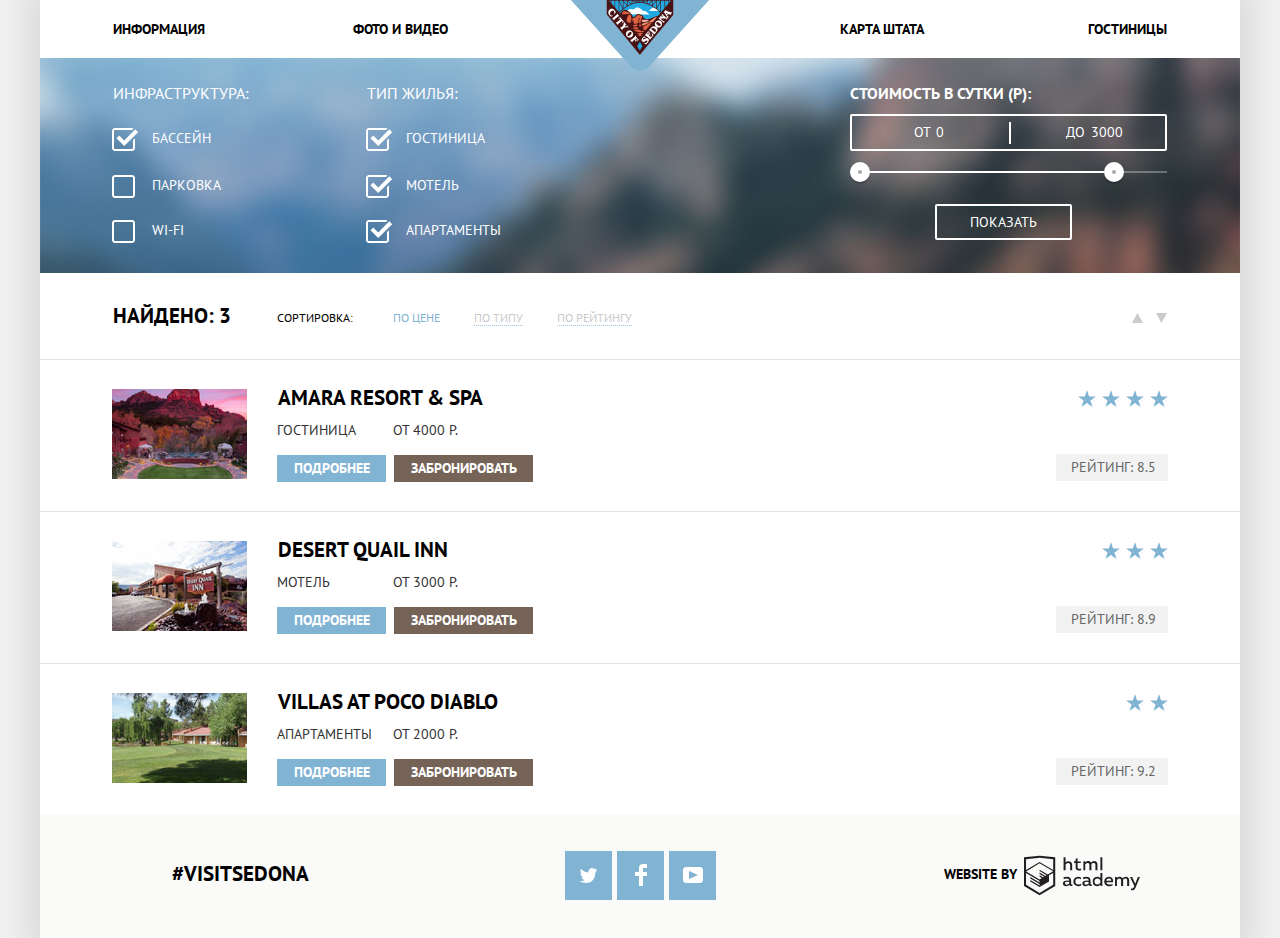
==== commit b8d1c7a7: "Внесены правки." ====
--- a/catalog.html
+++ b/catalog.html
@@ -6,7 +6,7 @@
   <title>HTML Academy: Седона</title>
   <link href="https://fonts.googleapis.com/css?family=PT+Sans:400,700&display=swap&subset=cyrillic" rel="stylesheet">
   <link rel="stylesheet" href="css/normalize.css">
-  <link rel="stylesheet" href="css/style.min.css">
+  <link rel="stylesheet" href="css/style.css">
 </head>
 
 <body>
@@ -85,15 +85,15 @@
         <h3 class="">Найдено: 3</h3>
         <ul class="catalog-list">
           <li class="catalog-item">Сортировка:</li>
-          <li class="catalog-item"><a class="btn">по цене</a></li>
-          <li class="catalog-item"><a class="btn">по типу</a></li>
-          <li class="catalog-item"><a class="btn">по рейтингу</a></li>
+          <li class="catalog-item"><a href="#" class="btn active">по цене</a></li>
+          <li class="catalog-item"><a href="#" class="btn">по типу</a></li>
+          <li class="catalog-item"><a href="#" class="btn">по рейтингу</a></li>
         </ul>
         <div class="btn-arrow">
-          <button class="arrow-up">
+          <button class="arrow-up" aria-label="Фильтр по возрастанию">
             <svg xmlns="http://www.w3.org/2000/svg" width="11" height="10" viewBox="0 0 11 10"><path d="M5.5 0L0 10h11z"/></svg>
           </button>
-          <button class="arrow-down">
+          <button class="arrow-down" aria-label="Фильтр по убыванию">
             <svg xmlns="http://www.w3.org/2000/svg" width="11" height="10" viewBox="0 0 11 10"><path d="M5.5 10L0 0h11"/></svg>
           </button>
         </div>
@@ -182,8 +182,7 @@
         </li>
         <li>
           <a href="#" class="social-button"><span class="visually-hidden">Ю-туб</span>
-            <svg xmlns="http://www.w3.org/2000/svg" xmlns:xlink="http://www.w3.org/1999/xlink" width="20" height="16"
-              viewBox="0 0 20 16">
+            <svg xmlns="http://www.w3.org/2000/svg" xmlns:xlink="http://www.w3.org/1999/xlink" width="20" height="16" viewBox="0 0 20 16">
               <path fill="#FFF" d="M17 0H3C1.35 0 0 1.35 0 3v10c0 1.65 1.35 3 3 3h14c1.65 0 3-1.35 3-3V3c0-1.65-1.35-3-3-3zM6.027 11.998V4.002L15.014 8l-8.987 3.998z" />
             </svg>
           </a>
@@ -192,9 +191,7 @@
 
       <p class="footer-htmlacademy">Website by</p>
       <a href="https://htmlacademy.ru/intensive/htmlcss">
-        <svg class="htmlacademy-btn" id="Layer_1" data-name="Layer 1" xmlns="http://www.w3.org/2000/svg"
-          viewBox="0 0 108.08 36.85" width="116" height="41">
-          <!-- <title>logo-htmlacademy-small</title> -->
+        <svg class="htmlacademy-btn" id="Layer_1" data-name="Layer 1" xmlns="http://www.w3.org/2000/svg" viewBox="0 0 108.08 36.85" width="116" height="41">
           <path d="M44.61,26.88a2,2,0,0,0,.55-0.1v1.33a3.25,3.25,0,0,1-1.18.21,1.67,1.67,0,0,1-1.67-1,4.84,4.84,0,0,1-3.14,1.08c-1.51,0-2.91-.83-2.91-2.55,0-2.13,2-2.79,3.71-2.79a11.08,11.08,0,0,1,2.17.25v-0.3c0-1-.76-1.77-2.19-1.77a7.42,7.42,0,0,0-3,.64v-1.7a10.21,10.21,0,0,1,3.19-.55c2.36,0,3.81,1.12,3.81,3.65v3a0.54,0.54,0,0,0,.49.59h0.17Zm-6.44-1.13A1.35,1.35,0,0,0,39.63,27h0.11a3.39,3.39,0,0,0,2.41-1V24.58a9.72,9.72,0,0,0-1.81-.21c-1,0-2.16.33-2.16,1.38h0Zm12.36-6.11a5,5,0,0,1,2.57.64V22a4.08,4.08,0,0,0-2.3-.7,2.75,2.75,0,1,0,0,5.49,5,5,0,0,0,2.43-.64v1.71a6.27,6.27,0,0,1-2.76.57A4.21,4.21,0,0,1,46,24.51q0-.21,0-0.41a4.32,4.32,0,0,1,4.18-4.46h0.38Zm12.17,7.24a2,2,0,0,0,.55-0.1v1.33a3.25,3.25,0,0,1-1.18.21,1.67,1.67,0,0,1-1.67-1,4.84,4.84,0,0,1-3.14,1.08c-1.51,0-2.91-.83-2.91-2.55,0-2.13,2-2.79,3.71-2.79a11.08,11.08,0,0,1,2.17.25v-0.3c0-1-.76-1.77-2.19-1.77a7.42,7.42,0,0,0-3,.64v-1.7a10.21,10.21,0,0,1,3.19-.55c2.36,0,3.81,1.12,3.81,3.65v3a0.54,0.54,0,0,0,.49.59h0.17Zm-6.44-1.13A1.35,1.35,0,0,0,57.73,27h0.11a3.39,3.39,0,0,0,2.41-1V24.58a9.72,9.72,0,0,0-1.81-.21c-1.06,0-2.16.33-2.16,1.38h0ZM73,16V28.2H71.35V26.88a3.88,3.88,0,0,1-3.19,1.54,4.4,4.4,0,0,1,0-8.78,3.81,3.81,0,0,1,3,1.3V16H73Zm-4.53,5.22a2.76,2.76,0,1,0,0,5.52A2.86,2.86,0,0,0,71.15,25V23A2.91,2.91,0,0,0,68.49,21.27ZM79,19.64c3.31,0,4.46,2.68,3.92,5.09H76.7c0.21,1.5,1.67,2.11,3.19,2.11a6.11,6.11,0,0,0,2.64-.59v1.6a7.14,7.14,0,0,1-3,.57C77,28.42,74.78,27,74.78,24a4.18,4.18,0,0,1,4-4.39H79Zm0.09,1.54a2.28,2.28,0,0,0-2.44,2.1v0.06H81.3A2,2,0,0,0,79.13,21.18Zm5.73,7V19.87h1.65v1a3.81,3.81,0,0,1,2.78-1.27A2.86,2.86,0,0,1,91.89,21a4.12,4.12,0,0,1,2.91-1.33A3.06,3.06,0,0,1,98,23V28.2h-1.9V23.05a1.59,1.59,0,0,0-1.42-1.75H94.42a2.8,2.8,0,0,0-2.07,1.12V28.2h-1.9V23.05A1.59,1.59,0,0,0,89,21.31H88.8a3,3,0,0,0-2.21,1.29v5.63H84.86Zm21.31-8.33h1.9l-3.91,9.46c-0.9,2.17-2.09,2.86-3.35,2.86a4.76,4.76,0,0,1-1.1-.14V30.46a2.86,2.86,0,0,0,.85.12c0.9,0,1.58-.64,2.07-1.9l0.17-.42-4-8.4h2l2.86,6.29ZM38.73,1.46V6.22a3.81,3.81,0,0,1,2.7-1.14,3.25,3.25,0,0,1,3.44,3.4v5.15H43V8.72a1.81,1.81,0,0,0-1.61-2h-0.3a2.93,2.93,0,0,0-2.32,1.39v5.52h-1.9V1.46h1.9ZM49.94,2.31v3h3V6.91h-3v3.81c0,1.1.5,1.46,1.58,1.46a4.49,4.49,0,0,0,1.69-.33v1.6A6.8,6.8,0,0,1,51,13.8a2.55,2.55,0,0,1-2.86-2.74V6.89H46.58V5.26h1.5V2.74Zm5.4,11.31V5.28H57v1A3.81,3.81,0,0,1,59.77,5a2.86,2.86,0,0,1,2.6,1.33A4.12,4.12,0,0,1,65.28,5,3.06,3.06,0,0,1,68.44,8.4v5.21h-1.9V8.46a1.59,1.59,0,0,0-1.42-1.75H64.89a2.8,2.8,0,0,0-2.07,1.12v5.78h-1.9V8.46A1.59,1.59,0,0,0,59.5,6.71H59.27A3,3,0,0,0,57.06,8v5.63H55.34ZM71.17,1.45H73V13.6H71.17V1.45ZM14.71,0H14.55L0,1.54V28.21l14.55,8.66,14.55-8.66V1.54Zm12.5,27.1L14.55,34.64,1.9,27.12V16.18l12.59,7.5V25L5.86,19.9v1.31l8.68,5.21v1.39L5.87,22.65V24l8.68,5.21,8.75-5.24V18.31L27.2,16V27.12Zm0-12.53-3.48,2-1.6,1L14.51,13v1.31L21,18.23H21l-0.14.09-1,.54-5.37-3.2V17l4.24,2.52-1,.67-3.2-1.9v1.31l2.1,1.24L14.5,22.1,2,14.65,14.51,7.11Zm0-1.32L14.49,5.76,1.91,13.25v-10L14.56,1.92,27.21,3.25v10h0Z" transform="translate(0 -0.02)" fill="#231f20" />
         </svg>
       </a>
--- a/css/style.css
+++ b/css/style.css
@@ -0,0 +1,1211 @@
+body {
+	padding: 0;
+	font-family: 'PT Sans', Arial, sans-serif;
+	font-size: 14px;
+	line-height: 21px;
+	font-weight: 400;
+	color: #000000;
+	text-transform: uppercase;
+	background-color: #f2f2f2;
+}
+
+a {
+	text-decoration: none;
+}
+
+img {
+	max-width: 100%;
+	height: auto;
+}
+
+.container-center {
+	width: 1200px;
+	margin: 0 auto;
+	background-color: #ffffff;
+	-webkit-box-shadow: 0px 0px 30px 15px #dbdbdb;
+	box-shadow: 0px 0px 30px 15px #dbdbdb;
+}
+
+.main-header {
+	position: relative;
+	padding: 16px 0;
+}
+
+.main-nav {
+	font-size: 14px;
+	line-height: 26px;
+	margin: 0px;
+	display: -webkit-box;
+	display: -ms-flexbox;
+	display: flex;
+}
+
+.logo {
+	height: 71px;
+	width: 140px;
+	padding: 0;
+	margin: 0;
+	-webkit-box-ordinal-group: 3;
+	-ms-flex-order: 2;
+	order: 2;
+	position: absolute;
+	top: 0;
+	left: 50%;
+	margin-left: -70px;
+	z-index: 1;
+}
+
+.site-nav {
+	list-style: none;
+	display: -webkit-box;
+	display: -ms-flexbox;
+	display: flex;
+	-ms-flex-wrap: wrap;
+	flex-wrap: wrap;
+	margin: 0;
+	width: 100%;
+	padding-left: 73px;
+	padding-right: 73px;
+	font-weight: 700;
+}
+
+.site-nav li {
+	width: 25%;
+}
+
+.site-nav li:nth-child(2) {
+	margin-right: 0px;
+	margin-left: -24px;
+}
+
+.site-nav li:nth-child(3) {
+	margin-left: 44px;
+	margin-right: -20px;
+}
+
+.site-nav li:nth-child(3),
+.site-nav li:nth-child(4) {
+	text-align: right;
+}
+
+.site-nav-list {
+	color: #000000;
+}
+
+.site-nav a:hover,
+.site-nav a:focus {
+	color: #a3c7de;
+}
+
+.site-nav a:active {
+	color: #cacaca;
+}
+
+.welcome {
+	position: relative;
+	background-color: #ffffff;
+	background-image: url("../img/bg.jpg");
+	background-position: right 0px top -61px;
+	background-repeat: no-repeat;
+	background-size: 1200px 800px;
+	padding-bottom: 76px;
+}
+
+.welcome-img {
+	display: block;
+	margin: 0 auto;
+	padding-top: 77px;
+}
+
+.welcome::after {
+	content: url("../img/polygon.svg");
+	position: absolute;
+	left: 0;
+	bottom: -2.4px;
+	line-height: 0;
+}
+
+
+/*Стили для преимужеств на главной странице*/
+
+.features-intro {
+	text-align: center;
+	font-size: 21px;
+	line-height: 26px;
+	font-weight: 700;
+	padding: 0;
+	margin: 0;
+	margin-top: 59px;
+	margin-right: 379px;
+	margin-bottom: 30px;
+	margin-left: 375px;
+}
+
+.features-fraze {
+	text-align: center;
+	font-size: 14px;
+	line-height: 26px;
+	color: #333333;
+	padding: 0;
+	margin: 0;
+}
+
+.features-list-one {
+	display: -webkit-box;
+	display: -ms-flexbox;
+	display: flex;
+	-ms-flex-wrap: wrap;
+	flex-wrap: wrap;
+	margin-top: 50px;
+}
+
+.features-list-one-color {
+	color: #ffffff;
+	width: 400px;
+	background-color: #81b3d2;
+	margin: 0;
+	padding: 0;
+	padding-top: 23px;
+	padding-bottom: 44px;
+}
+
+.features-list-one-img {
+	position: relative;
+	overflow: hidden;
+	width: 800px;
+}
+
+.sedona-img {
+	position: absolute;
+	bottom: -67px;
+}
+
+.features-list-one-color h3 {
+	font-size: 21px;
+	line-height: 21px;
+	font-weight: 700;
+	text-align: center;
+	padding: 0;
+	margin: 0;
+	margin-top: 23px;
+	margin-left: 140px;
+	margin-right: 140px;
+}
+
+.features-list-one-color p {
+	font-size: 14px;
+	line-height: 21px;
+	font-weight: 400;
+	text-align: center;
+	padding: 0;
+	margin-top: 24px;
+	margin-right: 60px;
+	margin-left: 58px;
+}
+
+.features-list-two {
+	display: -webkit-box;
+	display: -ms-flexbox;
+	display: flex;
+	-ms-flex-wrap: wrap;
+	flex-wrap: wrap;
+}
+
+.features-list-two-color {
+	color: #ffffff;
+	text-align: center;
+	width: 400px;
+	background-color: #81b3d2;
+	padding-bottom: 37px;
+}
+
+.features-list-two-img {
+	position: relative;
+	overflow: hidden;
+	width: 800px;
+}
+
+.bridge-img {
+	position: absolute;
+	top: -76px;
+}
+
+.features-list-two-color h3 {
+	font-size: 21px;
+	line-height: 21px;
+	font-weight: 700;
+	padding: 0;
+	margin-top: 46px;
+	margin-right: 110px;
+	margin-bottom: 24px;
+	margin-left: 115px;
+}
+
+.features-list-two-color p {
+	font-size: 14px;
+	line-height: 21px;
+	font-weight: 400;
+	padding: 0;
+	margin-left: 48px;
+	margin-right: 50px;
+	margin-bottom: 23px;
+}
+
+.features-list {
+	list-style: none;
+	display: -webkit-box;
+	display: -ms-flexbox;
+	display: flex;
+	-ms-flex-wrap: wrap;
+	flex-wrap: wrap;
+	-webkit-box-pack: justify;
+	-ms-flex-pack: justify;
+	justify-content: space-between;
+	margin: 0;
+	padding: 0;
+}
+
+.features-item {
+	position: relative;
+	padding-top: 140px;
+	text-align: center;
+	width: 33.33%;
+}
+
+.features-item h3 {
+	font-size: 21px;
+	line-height: 21px;
+	padding: 0;
+	padding-top: 0px;
+	margin: 0;
+	margin-top: 21px;
+	margin-bottom: 20px;
+}
+
+.features-item p {
+	color: #333333;
+	margin-top: 24px;
+	margin-right: 50px;
+	margin-bottom: 83px;
+	margin-left: 50px;
+}
+
+.grey {
+	background-color: #eeeeee;
+	padding-top: 0;
+	padding-bottom: 20px;
+}
+
+.grey h3 {
+	margin-top: 47px;
+	margin-right: 145px;
+	margin-left: 140px;
+	margin-bottom: 24px;
+	padding: 0;
+	color: #000000;
+}
+
+.grey p {
+	margin-top: 0;
+	margin-right: 68px;
+	margin-bottom: 21px;
+	margin-left: 73px;
+	color: #333333;
+}
+
+.home::before {
+	content: url("../img/home.svg");
+	position: absolute;
+	left: 162px;
+	bottom: 194px;
+}
+
+.food::before {
+	content: url("../img/food.svg");
+	position: absolute;
+	left: 162px;
+	bottom: 198px;
+}
+
+.box::before {
+	content: url("../img/box.svg");
+	position: absolute;
+	left: 168px;
+	bottom: 196px;
+}
+
+.subtitle {
+	text-align: center;
+	font-size: 30px;
+	line-height: 36px;
+	color: #000000;
+	padding: 0;
+	margin: 0;
+	margin-top: 49px;
+	margin-bottom: 23px;
+}
+
+.subtitle-btn {
+	text-align: center;
+	margin-top: 44px;
+}
+
+.search-main {
+	font-size: 21px;
+	line-height: 26px;
+	text-transform: uppercase;
+	font-weight: 700;
+	width: 568px;
+	padding-top: 28px;
+	padding-bottom: 33px;
+	margin: 0;
+	background-color: #766357;
+	color: #ffffff;
+	border: none;
+	display: inline-block;
+	vertical-align: middle;
+}
+
+.popup {
+	width: 570px;
+	margin-left: 315px;
+	padding-top: 40px;
+	display: -webkit-box;
+	display: -ms-flexbox;
+	display: flex;
+	-webkit-box-orient: vertical;
+	-webkit-box-direction: normal;
+	-ms-flex-direction: column;
+	flex-direction: column;
+	-webkit-box-align: center;
+	-ms-flex-align: center;
+	align-items: center;
+	position: absolute;
+	z-index: 1;
+	background-color: #ffffff;
+	font-weight: 700;
+}
+
+.popup-animation {
+	-webkit-animation-name: bounce;
+	animation-name: bounce;
+	-webkit-animation-duration: 0.6s;
+	animation-duration: 0.6s;
+}
+
+.popup-err {
+	-webkit-animation-name: shake;
+	animation-name: shake;
+	-webkit-animation-duration: 0.6s;
+	animation-duration: 0.6s;
+}
+
+.check-in,
+.check-out {
+	width: 346px;
+	height: 38px;
+	background-color: #f2f2f2;
+	color: #000000;
+	font-weight: 700;
+	border: none;
+	margin-left: 21px;
+	padding-left: 12px;
+	-webkit-box-sizing: border-box;
+	box-sizing: border-box;
+}
+.check-in:hover,
+.check-out:hover {
+	background-color: #ebebeb;
+}
+.check-in:focus,
+.check-out:focus {
+	background-color: #ffffff;
+}
+
+.date-in,
+.date-out {
+	position: relative;
+	margin-top: 15px;
+	margin-left: 2px;
+}
+
+.calendar {
+	border: none;
+	position: absolute;
+	left: 422px;
+	top: 8px;
+	background-color: #f2f2f2;
+}
+.calendar svg {
+	fill: #a9a9a9;
+}
+.calendar svg:hover {
+	fill: #000000;
+}
+.calendar svg:active {
+	fill: #81b3d2;
+}
+.number-guest {
+	display: -webkit-box;
+	display: -ms-flexbox;
+	display: flex;
+	-webkit-box-align: center;
+	-ms-flex-align: center;
+	align-items: center;
+	width: 459px;
+	-webkit-box-pack: justify;
+	-ms-flex-pack: justify;
+	justify-content: space-between;
+	margin-bottom: 49px;
+}
+
+.btn-adults,
+.btn-children {
+	display: -webkit-box;
+	display: -ms-flexbox;
+	display: flex;
+	margin-top: 13px;
+}
+
+.btn-adults input,
+.btn-children input {
+	border: none;
+	text-align: center;
+	background-color: #f2f2f2;
+	font-weight: 700;
+}
+
+.btn-adults label,
+.btn-children label {
+	margin-right: 26px;
+	margin-top: 12px;
+}
+
+.number-guest-btn {
+	width: 38px;
+	height: 38px;
+	border: none;
+	background-color: #f2f2f2;
+	padding: 0;
+	margin: 0;
+	margin-top: 3px;
+}
+.number-guest-btn svg:hover {
+	color: #000000;
+}
+
+.left {
+	margin-left: 15px;
+}
+
+.found {
+	font-size: 21px;
+	line-height: 26px;
+	color: #ffffff;
+	text-transform: uppercase;
+	font-weight: 700;
+	width: 458px;
+	background-color: #81b3d2;
+	border: none;
+	margin-top: 5px;
+	margin-bottom: 55px;
+	padding-top: 15px;
+	padding-bottom: 17px;
+}
+
+.found a {
+	margin-top: auto;
+	margin-left: auto;
+	margin-right: auto;
+	color: #ffffff;
+}
+
+.map {
+	background-image: url("../img/map.png");
+	background-position: right -52px top 0;
+	background-repeat: no-repeat;
+	background-size: 1718px 748px;
+	position: relative;
+	padding-top: 500px;
+}
+
+.map iframe {
+	position: absolute;
+	top: 0px;
+	border: none;
+}
+
+.footer {
+	padding-top: 37px;
+	padding-bottom: 36px;
+	display: -webkit-box;
+	display: -ms-flexbox;
+	display: flex;
+	-webkit-box-pack: justify;
+	-ms-flex-pack: justify;
+	justify-content: space-between;
+	-webkit-box-align: center;
+	-ms-flex-align: center;
+	align-items: center;
+	background-color: rgba(249, 250, 248, 0.9);
+	font-weight: 700;
+}
+
+.footer-main {
+	margin-top: -28px;
+	width: 1200px;
+	position: relative;
+}
+
+.footer-contacts {
+	font-size: 21px;
+	line-height: 26px;
+	color: #000000;
+	margin-left: 132px;
+	margin-bottom: 6px;
+}
+
+.footer-social {
+	list-style: none;
+	display: -webkit-box;
+	display: -ms-flexbox;
+	display: flex;
+	-ms-flex-wrap: wrap;
+	flex-wrap: wrap;
+	-webkit-box-pack: justify;
+	-ms-flex-pack: justify;
+	justify-content: space-between;
+	width: 151px;
+	margin: 0 auto;
+	margin-top: -3px;
+	margin-left: 256px;
+	padding: 0;
+}
+
+.social-button {
+	display: -webkit-box;
+	display: -ms-flexbox;
+	display: flex;
+	-webkit-box-align: center;
+	-ms-flex-align: center;
+	align-items: center;
+	-webkit-box-pack: center;
+	-ms-flex-pack: center;
+	justify-content: center;
+	width: 47px;
+	height: 49px;
+	background-color: #81b3d2;
+}
+
+.social-button:focus,
+.social-button:hover {
+	background-color: #669ec0;
+}
+
+.social-button:active {
+	background-color: #5496bd;
+}
+
+.social-button:active path {
+	fill: #88b6d1;
+}
+
+.footer-htmlacademy {
+	padding: 0;
+	margin: 0;
+	margin-right: 7px;
+	margin-bottom: 4px;
+}
+
+.htmlacademy-btn {
+	margin-right: 100px;
+	margin-top: 3px;
+}
+
+.htmlacademy-btn:focus path,
+.htmlacademy-btn:hover path {
+	fill: #81b3d2;
+}
+
+.htmlacademy-btn:active path {
+	fill: #bdbbbc;
+}
+
+.visually-hidden {
+	position: absolute;
+	width: 1px;
+	height: 1px;
+	margin: -1px;
+	border: 0;
+	padding: 0;
+	clip: rect(0 0 0 0);
+	overflow: hidden;
+}
+
+
+/*Окончание стилей index.html*/
+
+
+/*Старт стилей catalog.html*/
+
+.catalog-main {
+	background-image: url("../img/filterbackground.jpg");
+	background-position: top;
+	background-repeat: no-repeat;
+	background-color: #ffffff;
+	padding-left: 60px;
+	padding-right: 60px;
+}
+
+.points {
+	display: -webkit-box;
+	display: -ms-flexbox;
+	display: flex;
+	padding-bottom: 23px;
+}
+
+fieldset {
+	border: none;
+}
+
+.hotel-form {
+	margin-left: auto;
+}
+
+.catalog-content {
+	background-color: #ffffff;
+}
+
+.catalog-found {
+	display: -webkit-box;
+	display: -ms-flexbox;
+	display: flex;
+	-webkit-box-pack: start;
+	-ms-flex-pack: start;
+	justify-content: flex-start;
+	-ms-flex-wrap: wrap;
+	flex-wrap: wrap;
+	margin: 0 73px;
+	margin-bottom: 18px;
+}
+
+.catalog-found h3 {
+	font-size: 21px;
+	line-height: 26px;
+	padding: 0;
+	margin: 0;
+	margin-top: 30px;
+}
+
+.catalog-list {
+	list-style: none;
+	display: -webkit-box;
+	display: -ms-flexbox;
+	display: flex;
+	-webkit-box-pack: justify;
+	-ms-flex-pack: justify;
+	justify-content: space-between;
+}
+
+.catalog-item {
+	font-size: 12px;
+	line-height: 18px;
+	margin-top: 22px;
+	margin-left: 40px;
+	
+}
+
+.catalog-item:first-child {
+	margin-left: 6px;
+}
+
+.catalog-item:nth-child(3),
+.catalog-item:nth-child(4) {
+	margin-left: 34px;
+}
+
+.btn {
+	color: #cacaca;
+	cursor: pointer;
+	border-bottom: 1px dotted #a3c7de;
+}
+.active {
+	border: none;
+	color: #81b3d2;
+}
+
+.btn:hover,
+.btn:focus {
+	color: #a3c7de;
+	border-bottom: 1px dotted #a3c7de;
+	
+}
+
+.btn:active {
+	color: #000000;
+}
+
+.btn-arrow {
+	margin-left: auto;
+	margin-top: 12px;
+}
+
+.arrow-up {
+	border: none;
+	padding: 0;
+	margin-top: 25px;
+	margin-right: 4px;
+	background: none;
+}
+
+.arrow-up svg {
+	fill: #cacaca;
+}
+
+.arrow-down {
+	border: none;
+	padding: 0;
+	margin-top: 25px;
+	margin-left: 5px;
+	background: none;
+}
+
+.arrow-down svg {
+	fill: #cacaca;
+}
+
+.arrow-up:hover svg,
+.arrow-down:hover svg,
+.arrow-up:focus svg,
+.arrow-down:focus svg {
+	fill: #231f20;
+}
+
+.arrow-up:active svg,
+.arrow-down:active svg {
+	fill: #81b3d2;
+}
+
+.found-hotel {
+	padding: 0 72px;
+	margin: 0;
+	margin-bottom: -3px;
+	border-top: 1px solid #e5e5e5;
+	display: -webkit-box;
+	display: -ms-flexbox;
+	display: flex;
+}
+
+.hotel-img {
+	margin-top: 29px;
+	margin-right: 20px;
+}
+
+.about-hotel {
+	margin-left: 10px;
+}
+
+.hotel-name {
+	font-size: 21px;
+	line-height: 26px;
+	color: #000000;
+	margin-top: 25px;
+	margin-bottom: 0;
+	margin-left: 1px;
+}
+
+.hotel-name:hover,
+.hotel-name:focus {
+	color: #81b3d2;
+}
+
+.hotel-name:active {
+	color: #cbcbcb;
+}
+
+.cost {
+	font-size: 14px;
+	line-height: 21px;
+	color: #333333;
+	margin-top: 8px;
+	margin-bottom: 14px;
+}
+
+.cost span {
+	display: inline-block;
+	vertical-align: middle;
+	min-width: 112px;
+}
+
+.detail {
+	display: inline-block;
+	vertical-align: middle;
+	margin-right: 3.5px;
+	padding-top: 3px;
+	padding-right: 16px;
+	padding-bottom: 3px;
+	padding-left: 17px;
+	text-align: center;
+	color: #ffffff;
+	text-transform: uppercase;
+	background-color: #81b3d2;
+	border: none;
+	font-weight: 700;
+}
+
+.detail:hover,
+.detail:focus {
+	background-color: #669ec0;
+}
+
+.detail:active {
+	color: #93b9d2;
+	background-color: #5496bd;
+}
+
+.reserv {
+	display: inline-block;
+	vertical-align: middle;
+	margin-right: 3.5px;
+	padding-top: 3px;
+	padding-right: 16px;
+	padding-bottom: 3px;
+	padding-left: 17px;
+	text-align: center;
+	color: #ffffff;
+	text-transform: uppercase;
+	background-color: #766357;
+	border: none;
+	font-weight: 700;
+}
+
+.reserv:hover,
+.reserv:focus {
+	background-color: #604e43;
+}
+
+.reserv:active {
+	color: #928a85;
+	background-color: #503e33;
+}
+
+.rate {
+	margin-left: auto;
+}
+
+.rate-star {
+	text-align: right;
+	margin-top: 30px;
+}
+
+.rating {
+	display: inline-block;
+	vertical-align: middle;
+	margin-left: 2px;
+}
+
+.rate p {
+	display: inline-block;
+	vertical-align: middle;
+	line-height: 0;
+	margin-top: 41px;
+	margin-bottom: 33px;
+	padding-top: 13px;
+	padding-right: 12px;
+	padding-bottom: 14px;
+	padding-left: 15px;
+	color: #666666;
+	background-color: #f2f2f2;
+}
+
+.rating::after {
+	content: url("../img/star.svg");
+}
+
+
+/* стилизация чек-боксов */
+
+.points-one legend,
+.points-two legend {
+	font-size: 16px;
+	line-height: 21px;
+}
+
+.points-one,
+.points-two {
+	color: #ffffff;
+	margin-top: 25px;
+}
+
+.points-two {
+	margin-left: 95px;
+}
+
+.points-one p,
+.points-two p {
+	margin: 0;
+	padding: 0;
+	margin-top: 19px;
+}
+
+.points-one p:nth-child(3),
+.points-two p:nth-child(3) {
+	margin-top: 26px;
+}
+
+.points-one p:nth-child(4),
+.points-two p:nth-child(4) {
+	margin-top: 24px;
+}
+
+.catalog-points {
+	font-weight: 400;
+	margin: 0;
+	padding: 0;
+	margin-left: 39px;
+}
+
+.checkbox {
+	/* Прячем стандартную галочку */
+	position: absolute;
+	z-index: -1;
+	opacity: 0;
+}
+
+.checkbox+.catalog-points {
+	/* определяем относительно какого элемента absolute + определяем курсор */
+	position: relative;
+	cursor: pointer;
+}
+
+.checkbox+.catalog-points:before {
+	/* Определяем вид основного чекбокса */
+	content: '';
+	background: url("../img/checkboxoff.svg") 0 0 no-repeat;
+	position: absolute;
+	left: -40px;
+	width: 27px;
+	height: 23px;
+}
+
+.checkbox:checked+.catalog-points:before {
+	/* определяем вид чекбокса осле нажатия */
+	background: url("../img/checkboxon.svg") 0 0 no-repeat;
+}
+
+.checkbox:focus+.catalog-points {
+	outline;: 1px solid #88b6d1;
+}
+
+.checkbox:disabled+.catalog-points:before {
+	opacity: 0.3;
+}
+
+
+/* Стили для фильтра */
+
+.filter-range {
+	width: 317px;
+	margin-top: 25px;
+	margin-left: 337px;
+	color: #ffffff;
+	text-transform: uppercase;
+}
+
+.filter-range-title {
+	margin-bottom: 10px;
+	font-weight: 700;
+	font-size: 16px;
+	line-height: 21px;
+}
+
+.price-controls {
+	position: relative;
+	height: 33px;
+	margin-bottom: 20px;
+	font-size: 0;
+	font-weight: 400;
+	border: 2px solid #ffffff;
+	border-radius: 2px;
+}
+
+.price-controls::after {
+	content: "";
+	position: absolute;
+	top: 50%;
+	left: 158px;
+	width: 2px;
+	height: 22px;
+	background: #ffffff;
+	-webkit-transform: translate(-50%, -50%);
+	-ms-transform: translate(-50%, -50%);
+	transform: translate(-50%, -50%);
+}
+
+.price-controls label {
+	display: inline-block;
+	vertical-align: top;
+	font-size: 14px;
+	line-height: 30px;
+	cursor: pointer;
+}
+
+.price-controls .min-price,
+.price-controls .max-price {
+	width: 90px;
+	padding-left: 62px;
+}
+
+.price-controls input {
+	width: 50px;
+	margin: 0;
+	color: inherit;
+	font: inherit;
+	background: none;
+	border: none;
+}
+
+.range-controls {
+	position: relative;
+	margin-bottom: 31px;
+}
+
+.range-controls .scale {
+	height: 2px;
+	background: rgba(255, 255, 255, 0.3);
+}
+
+.range-controls .bar {
+	width: 80%;
+	height: 2px;
+	background: #ffffff;
+}
+
+.range-toggle {
+	position: absolute;
+	top: -9px;
+	width: 4px;
+	height: 4px;
+	background: #ababab;
+	border: 8px solid #ffffff;
+	border-radius: 50%;
+	-webkit-box-shadow: 0 2px 1px 0 rgba(0, 1, 1, 0.2);
+	box-shadow: 0 2px 1px 0 rgba(0, 1, 1, 0.2);
+	cursor: pointer;
+}
+
+.range-toggle:hover {
+	background: #1c4f80;
+}
+
+.range-toggle-min {
+	left: 0;
+}
+
+.range-toggle-max {
+	left: 80%;
+}
+
+.btn-transparent {
+	display: block;
+	margin: 0 auto;
+	margin-left: 85px;
+	padding: 6px 33px;
+	font-size: 14px;
+	line-height: 20px;
+	color: #ffffff;
+	text-transform: uppercase;
+	background: transparent;
+	border: 2px solid #ffffff;
+	border-radius: 2px;
+	cursor: pointer;
+}
+
+.btn-transparent:hover {
+	color: #000000;
+	background: #ffffff;
+}
+
+@-webkit-keyframes shake {
+	0%,
+	100% {
+		-webkit-transform: translateX(0);
+		transform: translateX(0);
+	}
+	10%,
+	30%,
+	50%,
+	70%,
+	90% {
+		-webkit-transform: translateX(-10px);
+		transform: translateX(-10px);
+	}
+	20%,
+	40%,
+	60%,
+	80% {
+		-webkit-transform: translateX(10px);
+		transform: translateX(10px);
+	}
+}
+
+@keyframes shake {
+	0%,
+	100% {
+		-webkit-transform: translateX(0);
+		transform: translateX(0);
+	}
+	10%,
+	30%,
+	50%,
+	70%,
+	90% {
+		-webkit-transform: translateX(-10px);
+		transform: translateX(-10px);
+	}
+	20%,
+	40%,
+	60%,
+	80% {
+		-webkit-transform: translateX(10px);
+		transform: translateX(10px);
+	}
+}
+
+@-webkit-keyframes bounce {
+	0% {
+		-webkit-transform: translateY(-100px);
+		transform: translateY(-100px);
+	}
+	70% {
+		-webkit-transform: translateY(30px);
+		transform: translateY(30px);
+	}
+	90% {
+		-webkit-transform: translateY(-10px);
+		transform: translateY(-10px);
+	}
+	100% {
+		-webkit-transform: translateY(0);
+		transform: translateY(0);
+	}
+}
+
+@keyframes bounce {
+	0% {
+		-webkit-transform: translateY(-100px);
+		transform: translateY(-100px);
+	}
+	70% {
+		-webkit-transform: translateY(30px);
+		transform: translateY(30px);
+	}
+	90% {
+		-webkit-transform: translateY(-10px);
+		transform: translateY(-10px);
+	}
+	100% {
+		-webkit-transform: translateY(0);
+		transform: translateY(0);
+	}
+}